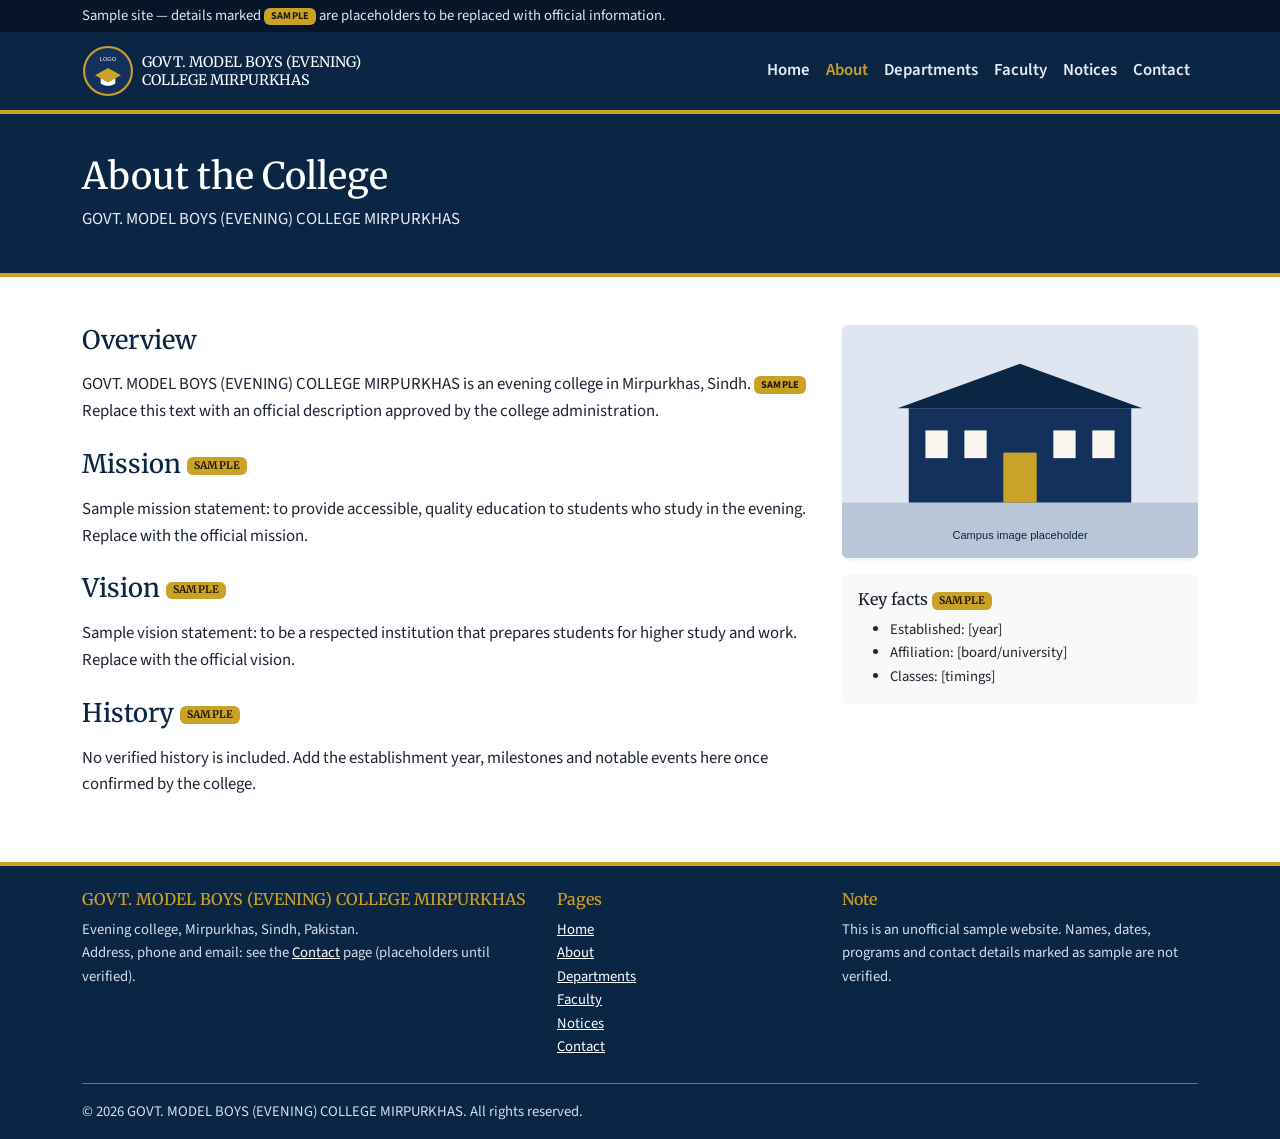
==== about.html @ d90c575e "Add files via upload" ====
<!DOCTYPE html>
<html lang="en"><head><meta charset="utf-8"><meta name="viewport" content="width=device-width, initial-scale=1">
<title>About the College | GOVT. MODEL BOYS (EVENING) COLLEGE MIRPURKHAS</title>
<meta name="description" content="About Govt. Model Boys (Evening) College Mirpurkhas: overview, mission, vision and history (placeholders).">
<meta property="og:title" content="About the College | GOVT. MODEL BOYS (EVENING) COLLEGE MIRPURKHAS"><meta property="og:description" content="About Govt. Model Boys (Evening) College Mirpurkhas: overview, mission, vision and history (placeholders)."><meta property="og:type" content="website">
<link href="https://cdn.jsdelivr.net/npm/bootstrap@5.3.3/dist/css/bootstrap.min.css" rel="stylesheet">
<link href="https://cdn.jsdelivr.net/npm/bootstrap-icons@1.11.3/font/bootstrap-icons.min.css" rel="stylesheet">
<link href="https://fonts.googleapis.com/css2?family=Merriweather:wght@700&family=Source+Sans+3:wght@400;600&display=swap" rel="stylesheet">
<link href="css/style.css" rel="stylesheet">
</head><body>
<a class="skip-link" href="#main">Skip to main content</a>
<div class="topbar py-1"><div class="container small">Sample site &mdash; details marked <span class="badge badge-sample">SAMPLE</span> are placeholders to be replaced with official information.</div></div>
<nav class="navbar navbar-expand-lg site-nav" aria-label="Main navigation"><div class="container">
<a class="navbar-brand d-flex align-items-center gap-2" href="index.html"><img src="img/logo-placeholder.svg" alt="College logo placeholder" width="52" height="52"><span class="brand-name">GOVT. MODEL BOYS (EVENING) COLLEGE MIRPURKHAS</span></a>
<button class="navbar-toggler" type="button" data-bs-toggle="collapse" data-bs-target="#menu" aria-controls="menu" aria-expanded="false" aria-label="Toggle navigation"><span class="navbar-toggler-icon"></span></button>
<div class="collapse navbar-collapse" id="menu"><ul class="navbar-nav ms-auto"><li class="nav-item"><a class="nav-link" href="index.html">Home</a></li><li class="nav-item"><a class="nav-link active" href="about.html" aria-current="page">About</a></li><li class="nav-item"><a class="nav-link" href="departments.html">Departments</a></li><li class="nav-item"><a class="nav-link" href="faculty.html">Faculty</a></li><li class="nav-item"><a class="nav-link" href="notices.html">Notices</a></li><li class="nav-item"><a class="nav-link" href="contact.html">Contact</a></li></ul></div></div></nav>
<main id="main">
<section class="page-hero"><div class="container"><h1>About the College</h1><p class="mb-0">GOVT. MODEL BOYS (EVENING) COLLEGE MIRPURKHAS</p></div></section>
<section class="section"><div class="container"><div class="row g-4"><div class="col-lg-8">
<h2>Overview</h2><p>GOVT. MODEL BOYS (EVENING) COLLEGE MIRPURKHAS is an evening college in Mirpurkhas, Sindh. <span class="badge badge-sample">SAMPLE</span> Replace this text with an official description approved by the college administration.</p>
<h2 class="mt-4">Mission <span class="badge badge-sample">SAMPLE</span></h2><p>Sample mission statement: to provide accessible, quality education to students who study in the evening. Replace with the official mission.</p>
<h2 class="mt-4">Vision <span class="badge badge-sample">SAMPLE</span></h2><p>Sample vision statement: to be a respected institution that prepares students for higher study and work. Replace with the official vision.</p>
<h2 class="mt-4">History <span class="badge badge-sample">SAMPLE</span></h2><p>No verified history is included. Add the establishment year, milestones and notable events here once confirmed by the college.</p></div>
<div class="col-lg-4"><img class="img-fluid rounded shadow-sm mb-3" src="img/campus-placeholder.svg" alt="Campus placeholder" width="640" height="420"><div class="card border-0 bg-light"><div class="card-body"><h3 class="h6">Key facts <span class="badge badge-sample">SAMPLE</span></h3><ul class="small mb-0"><li>Established: [year]</li><li>Affiliation: [board/university]</li><li>Classes: [timings]</li></ul></div></div></div></div></div></section>
</main>
<footer class="site-footer"><div class="container"><div class="row g-4 py-4">
<div class="col-md-5"><h2 class="h6 text-gold">GOVT. MODEL BOYS (EVENING) COLLEGE MIRPURKHAS</h2><p class="small mb-0">Evening college, Mirpurkhas, Sindh, Pakistan.<br>Address, phone and email: see the <a href="contact.html">Contact</a> page (placeholders until verified).</p></div>
<div class="col-6 col-md-3"><h2 class="h6 text-gold">Pages</h2><ul class="list-unstyled small mb-0"><li><a href="index.html">Home</a></li><li><a href="about.html">About</a></li><li><a href="departments.html">Departments</a></li><li><a href="faculty.html">Faculty</a></li><li><a href="notices.html">Notices</a></li><li><a href="contact.html">Contact</a></li></ul></div>
<div class="col-6 col-md-4"><h2 class="h6 text-gold">Note</h2><p class="small mb-0">This is an unofficial sample website. Names, dates, programs and contact details marked as sample are not verified.</p></div></div>
<div class="border-top border-secondary py-3 small">&copy; <span id="year">2026</span> GOVT. MODEL BOYS (EVENING) COLLEGE MIRPURKHAS. All rights reserved.</div></div></footer>
<script src="https://cdn.jsdelivr.net/npm/bootstrap@5.3.3/dist/js/bootstrap.bundle.min.js"></script>
<script src="js/script.js"></script>
</body></html>
---- css/style.css ----
/* Shared styles. Edit the colour variables below to re-theme the site. */
:root{--navy:#0b2545;--navy2:#13315c;--gold:#c9a227;--goldd:#8a6d0b;--ivory:#f7f5ee;--ink:#1d2433}
body{font-family:"Source Sans 3",system-ui,sans-serif;color:var(--ink);font-size:1.05rem;line-height:1.6}
h1,h2,h3,.brand-name{font-family:Merriweather,Georgia,serif;color:var(--navy)}
h2{font-size:1.6rem;margin-bottom:1rem}
a{color:var(--navy2)}
.skip-link{position:absolute;left:-999px;background:var(--gold);color:#000;padding:.5rem 1rem;z-index:2000}.skip-link:focus{left:0}
:focus-visible{outline:3px solid var(--gold);outline-offset:2px}
.topbar{background:#061528;color:#dfe6f1}
.badge-sample{background:var(--gold);color:#241c00;font-size:.65rem;vertical-align:middle;letter-spacing:.03em}
.site-nav{background:var(--navy);border-bottom:4px solid var(--gold)}
.brand-name{color:#fff;font-size:.9rem;line-height:1.25;max-width:280px;white-space:normal}
.site-nav .nav-link{color:#e6ecf5;font-weight:600;padding:.6rem .9rem}
.site-nav .nav-link:hover,.site-nav .nav-link.active{color:var(--gold)}
.site-nav .navbar-toggler{border-color:rgba(255,255,255,.5);background:#fff}
.hero{background:linear-gradient(135deg,var(--navy),var(--navy2));color:#fff;padding:4rem 0}
.hero h1{color:#fff;font-size:clamp(1.7rem,4vw,2.7rem);line-height:1.25}
.hero-kicker{color:var(--gold);font-weight:600}
.page-hero{background:var(--navy);color:#e6ecf5;padding:2.5rem 0;border-bottom:4px solid var(--gold)}
.page-hero h1{color:#fff;font-size:clamp(1.6rem,3.5vw,2.3rem)}
.btn-gold{background:var(--gold);color:#1a1400;font-weight:600;border:0}.btn-gold:hover{background:#dcb43a;color:#1a1400}
.btn-navy{background:var(--navy);color:#fff}.btn-navy:hover{background:var(--navy2);color:#fff}
.section{padding:3rem 0}.section.alt{background:var(--ivory)}
.feature{border:0;border-top:4px solid var(--gold);box-shadow:0 1px 6px rgba(0,0,0,.08)}
.feature i{font-size:2rem;color:var(--goldd)}
.text-gold{color:var(--gold)}.text-gold-d{color:var(--goldd)}
.notice-card{border-left:5px solid var(--gold)}
.notice-meta{font-size:.85rem;color:#5a6477}
.map-box{background:var(--ivory);border:2px dashed #b9b39d;border-radius:.5rem;min-height:200px;display:flex;flex-direction:column;align-items:center;justify-content:center;text-align:center;padding:1rem;font-size:.95rem}
.map-box i{font-size:2.5rem;color:var(--navy)}
.contact-list li{display:flex;gap:.75rem;margin-bottom:.75rem}.contact-list i{color:var(--goldd)}
.site-footer{background:var(--navy);color:#d5deec;border-top:4px solid var(--gold)}
.site-footer a{color:#fff}
@media (prefers-reduced-motion:reduce){*{scroll-behavior:auto!important;transition:none!important}}
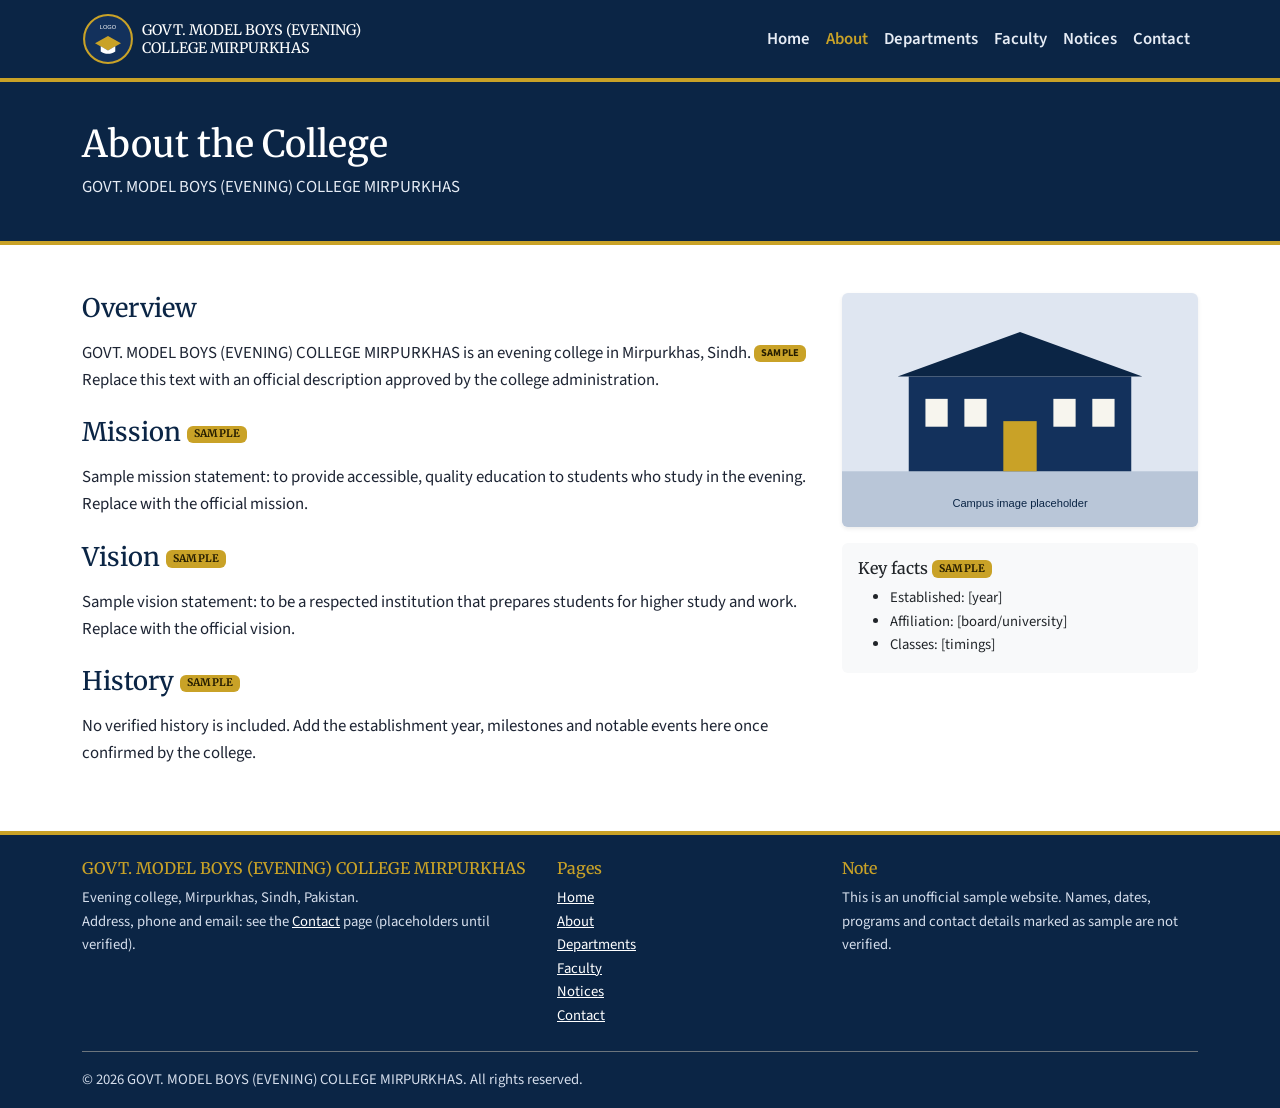
==== commit 35646fb8: "about.html" ====
--- a/about.html
+++ b/about.html
@@ -9,7 +9,6 @@
 <link href="css/style.css" rel="stylesheet">
 </head><body>
 <a class="skip-link" href="#main">Skip to main content</a>
-<div class="topbar py-1"><div class="container small">Sample site &mdash; details marked <span class="badge badge-sample">SAMPLE</span> are placeholders to be replaced with official information.</div></div>
 <nav class="navbar navbar-expand-lg site-nav" aria-label="Main navigation"><div class="container">
 <a class="navbar-brand d-flex align-items-center gap-2" href="index.html"><img src="img/logo-placeholder.svg" alt="College logo placeholder" width="52" height="52"><span class="brand-name">GOVT. MODEL BOYS (EVENING) COLLEGE MIRPURKHAS</span></a>
 <button class="navbar-toggler" type="button" data-bs-toggle="collapse" data-bs-target="#menu" aria-controls="menu" aria-expanded="false" aria-label="Toggle navigation"><span class="navbar-toggler-icon"></span></button>
@@ -30,4 +29,4 @@
 <div class="border-top border-secondary py-3 small">&copy; <span id="year">2026</span> GOVT. MODEL BOYS (EVENING) COLLEGE MIRPURKHAS. All rights reserved.</div></div></footer>
 <script src="https://cdn.jsdelivr.net/npm/bootstrap@5.3.3/dist/js/bootstrap.bundle.min.js"></script>
 <script src="js/script.js"></script>
-</body></html>+</body></html>
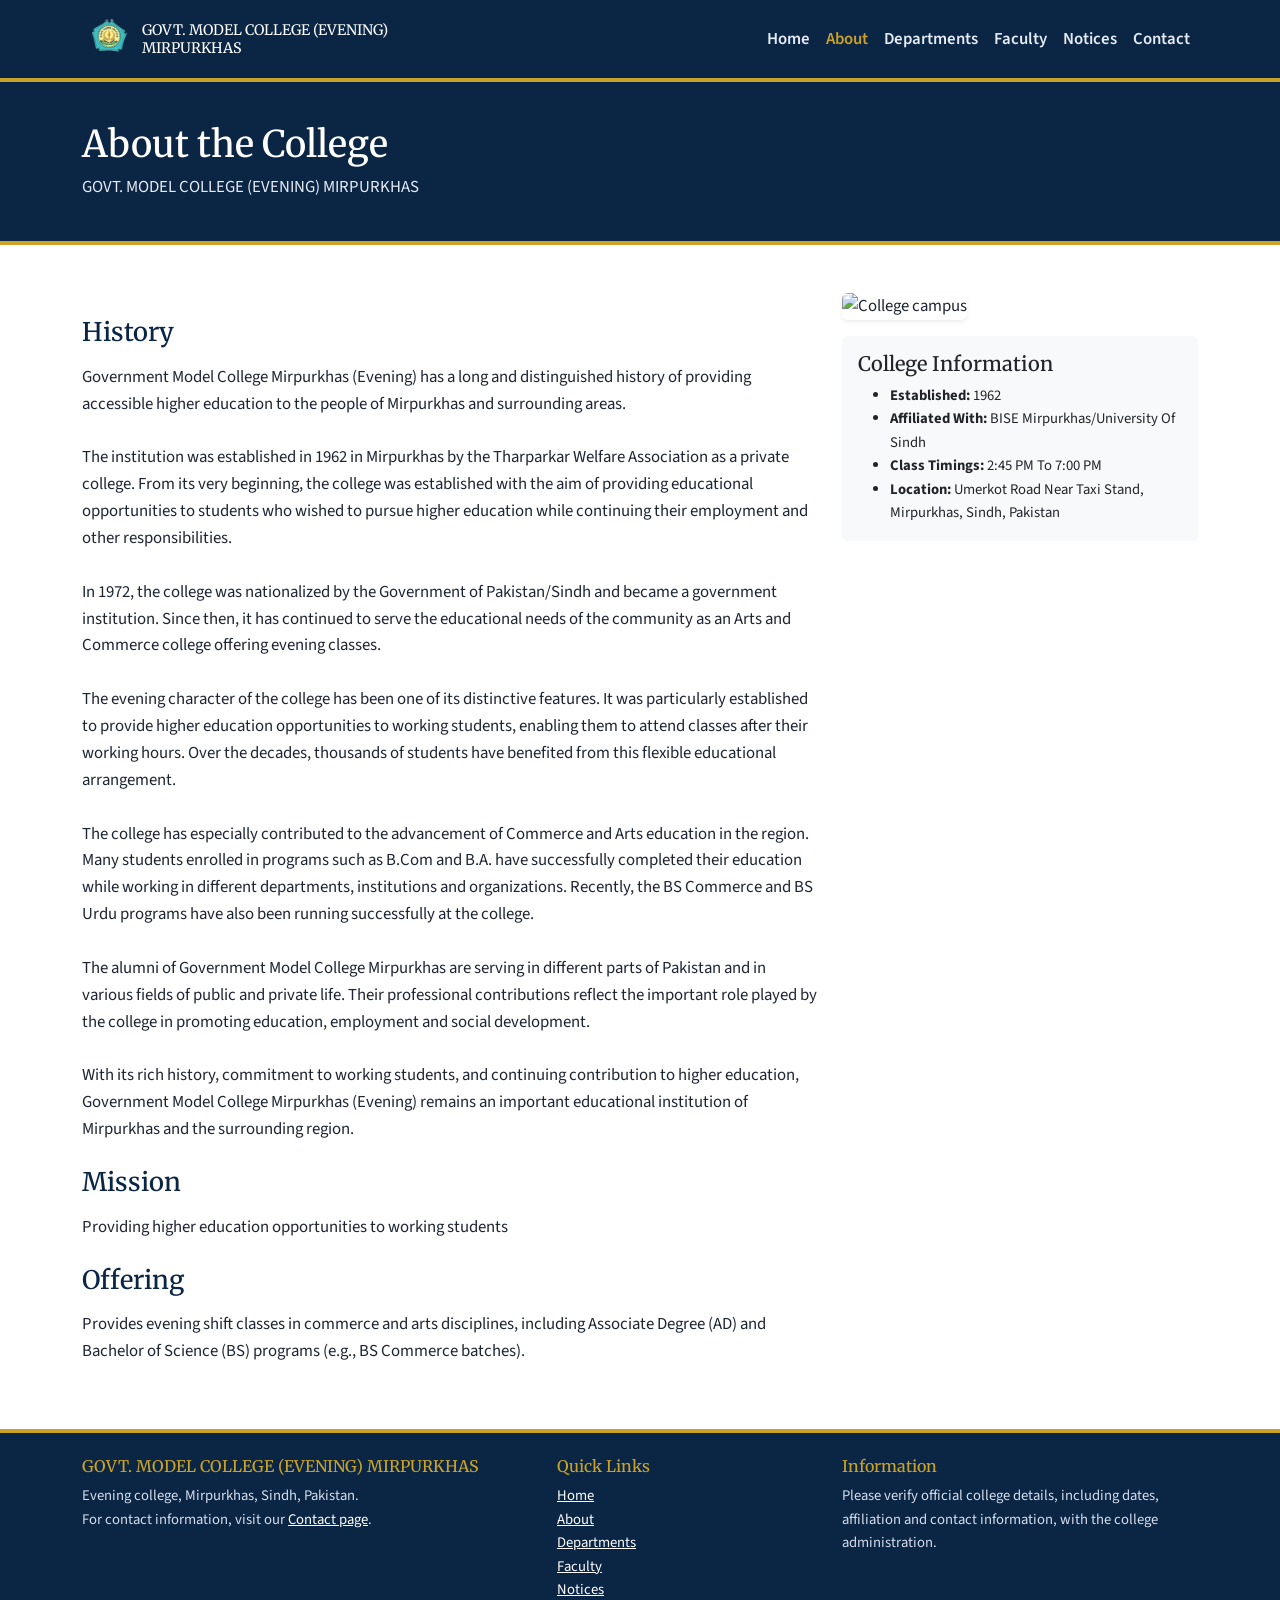
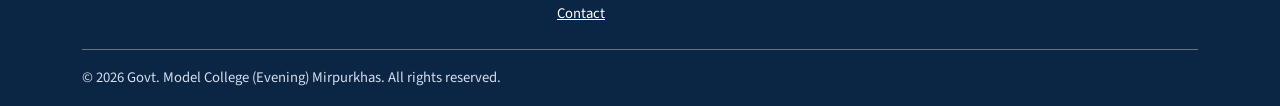
==== commit 9b5d5b41: "Add files via upload" ====
--- a/about.html
+++ b/about.html
@@ -1,32 +1,293 @@
+
 <!DOCTYPE html>
-<html lang="en"><head><meta charset="utf-8"><meta name="viewport" content="width=device-width, initial-scale=1">
-<title>About the College | GOVT. MODEL BOYS (EVENING) COLLEGE MIRPURKHAS</title>
-<meta name="description" content="About Govt. Model Boys (Evening) College Mirpurkhas: overview, mission, vision and history (placeholders).">
-<meta property="og:title" content="About the College | GOVT. MODEL BOYS (EVENING) COLLEGE MIRPURKHAS"><meta property="og:description" content="About Govt. Model Boys (Evening) College Mirpurkhas: overview, mission, vision and history (placeholders)."><meta property="og:type" content="website">
-<link href="https://cdn.jsdelivr.net/npm/bootstrap@5.3.3/dist/css/bootstrap.min.css" rel="stylesheet">
-<link href="https://cdn.jsdelivr.net/npm/bootstrap-icons@1.11.3/font/bootstrap-icons.min.css" rel="stylesheet">
-<link href="https://fonts.googleapis.com/css2?family=Merriweather:wght@700&family=Source+Sans+3:wght@400;600&display=swap" rel="stylesheet">
-<link href="css/style.css" rel="stylesheet">
-</head><body>
-<a class="skip-link" href="#main">Skip to main content</a>
-<nav class="navbar navbar-expand-lg site-nav" aria-label="Main navigation"><div class="container">
-<a class="navbar-brand d-flex align-items-center gap-2" href="index.html"><img src="img/logo-placeholder.svg" alt="College logo placeholder" width="52" height="52"><span class="brand-name">GOVT. MODEL BOYS (EVENING) COLLEGE MIRPURKHAS</span></a>
-<button class="navbar-toggler" type="button" data-bs-toggle="collapse" data-bs-target="#menu" aria-controls="menu" aria-expanded="false" aria-label="Toggle navigation"><span class="navbar-toggler-icon"></span></button>
-<div class="collapse navbar-collapse" id="menu"><ul class="navbar-nav ms-auto"><li class="nav-item"><a class="nav-link" href="index.html">Home</a></li><li class="nav-item"><a class="nav-link active" href="about.html" aria-current="page">About</a></li><li class="nav-item"><a class="nav-link" href="departments.html">Departments</a></li><li class="nav-item"><a class="nav-link" href="faculty.html">Faculty</a></li><li class="nav-item"><a class="nav-link" href="notices.html">Notices</a></li><li class="nav-item"><a class="nav-link" href="contact.html">Contact</a></li></ul></div></div></nav>
-<main id="main">
-<section class="page-hero"><div class="container"><h1>About the College</h1><p class="mb-0">GOVT. MODEL BOYS (EVENING) COLLEGE MIRPURKHAS</p></div></section>
-<section class="section"><div class="container"><div class="row g-4"><div class="col-lg-8">
-<h2>Overview</h2><p>GOVT. MODEL BOYS (EVENING) COLLEGE MIRPURKHAS is an evening college in Mirpurkhas, Sindh. <span class="badge badge-sample">SAMPLE</span> Replace this text with an official description approved by the college administration.</p>
-<h2 class="mt-4">Mission <span class="badge badge-sample">SAMPLE</span></h2><p>Sample mission statement: to provide accessible, quality education to students who study in the evening. Replace with the official mission.</p>
-<h2 class="mt-4">Vision <span class="badge badge-sample">SAMPLE</span></h2><p>Sample vision statement: to be a respected institution that prepares students for higher study and work. Replace with the official vision.</p>
-<h2 class="mt-4">History <span class="badge badge-sample">SAMPLE</span></h2><p>No verified history is included. Add the establishment year, milestones and notable events here once confirmed by the college.</p></div>
-<div class="col-lg-4"><img class="img-fluid rounded shadow-sm mb-3" src="img/campus-placeholder.svg" alt="Campus placeholder" width="640" height="420"><div class="card border-0 bg-light"><div class="card-body"><h3 class="h6">Key facts <span class="badge badge-sample">SAMPLE</span></h3><ul class="small mb-0"><li>Established: [year]</li><li>Affiliation: [board/university]</li><li>Classes: [timings]</li></ul></div></div></div></div></div></section>
-</main>
-<footer class="site-footer"><div class="container"><div class="row g-4 py-4">
-<div class="col-md-5"><h2 class="h6 text-gold">GOVT. MODEL BOYS (EVENING) COLLEGE MIRPURKHAS</h2><p class="small mb-0">Evening college, Mirpurkhas, Sindh, Pakistan.<br>Address, phone and email: see the <a href="contact.html">Contact</a> page (placeholders until verified).</p></div>
-<div class="col-6 col-md-3"><h2 class="h6 text-gold">Pages</h2><ul class="list-unstyled small mb-0"><li><a href="index.html">Home</a></li><li><a href="about.html">About</a></li><li><a href="departments.html">Departments</a></li><li><a href="faculty.html">Faculty</a></li><li><a href="notices.html">Notices</a></li><li><a href="contact.html">Contact</a></li></ul></div>
-<div class="col-6 col-md-4"><h2 class="h6 text-gold">Note</h2><p class="small mb-0">This is an unofficial sample website. Names, dates, programs and contact details marked as sample are not verified.</p></div></div>
-<div class="border-top border-secondary py-3 small">&copy; <span id="year">2026</span> GOVT. MODEL BOYS (EVENING) COLLEGE MIRPURKHAS. All rights reserved.</div></div></footer>
-<script src="https://cdn.jsdelivr.net/npm/bootstrap@5.3.3/dist/js/bootstrap.bundle.min.js"></script>
-<script src="js/script.js"></script>
-</body></html>
+<html lang="en">
+<head>
+    <meta charset="utf-8">
+    <meta name="viewport" content="width=device-width, initial-scale=1">
+
+    <title>About the College | Govt. Model College (Evening) Mirpurkhas</title>
+
+    <meta name="description" content="Learn about Govt. Model Boys (Evening) College Mirpurkhas, including its overview, mission, vision, history, affiliation and class timings.">
+
+    <meta property="og:title" content="About the College | Govt. Model Boys (Evening) College Mirpurkhas">
+    <meta property="og:description" content="Discover the college overview, mission, vision and history.">
+    <meta property="og:type" content="website">
+
+    <!-- Bootstrap CSS -->
+    <link href="https://cdn.jsdelivr.net/npm/bootstrap@5.3.3/dist/css/bootstrap.min.css" rel="stylesheet">
+
+    <!-- Bootstrap Icons -->
+    <link href="https://cdn.jsdelivr.net/npm/bootstrap-icons@1.11.3/font/bootstrap-icons.min.css" rel="stylesheet">
+
+    <!-- Google Fonts -->
+    <link href="https://fonts.googleapis.com/css2?family=Merriweather:wght@700&family=Source+Sans+3:wght@400;600&display=swap" rel="stylesheet">
+
+    <!-- Custom CSS -->
+    <link href="css/style.css" rel="stylesheet">
+</head>
+
+<body>
+
+    <!-- Skip Link -->
+    <a class="skip-link" href="#main">Skip to main content</a>
+
+    <!-- Top Information Bar -->
+    <!-- <div class="topbar py-1">
+        <div class="container small">
+            Official college information should be verified before publication.
+        </div>
+    </div> -->
+
+    <!-- Navigation Bar -->
+    <nav class="navbar navbar-expand-lg site-nav" aria-label="Main navigation">
+        <div class="container">
+
+            <!-- College Logo and Name -->
+            <a class="navbar-brand d-flex align-items-center gap-2" href="index.html">
+                <img
+                    src="img/logo.png"
+                    alt="College logo"
+                    width="52"
+                    height="52"
+                >
+                <span class="brand-name">
+                    GOVT. MODEL COLLEGE (EVENING) MIRPURKHAS
+                </span>
+            </a>
+
+            <!-- Mobile Menu Button -->
+            <button
+                class="navbar-toggler"
+                type="button"
+                data-bs-toggle="collapse"
+                data-bs-target="#menu"
+                aria-controls="menu"
+                aria-expanded="false"
+                aria-label="Toggle navigation"
+            >
+                <span class="navbar-toggler-icon"></span>
+            </button>
+
+            <!-- Navigation Links -->
+            <div class="collapse navbar-collapse" id="menu">
+                <ul class="navbar-nav ms-auto">
+
+                    <li class="nav-item">
+                        <a class="nav-link" href="index.html">Home</a>
+                    </li>
+
+                    <li class="nav-item">
+                        <a class="nav-link active" href="about.html" aria-current="page">
+                            About
+                        </a>
+                    </li>
+
+                    <li class="nav-item">
+                        <a class="nav-link" href="departments.html">Departments</a>
+                    </li>
+
+                    <li class="nav-item">
+                        <a class="nav-link" href="faculty.html">Faculty</a>
+                    </li>
+
+                    <li class="nav-item">
+                        <a class="nav-link" href="notices.html">Notices</a>
+                    </li>
+
+                    <li class="nav-item">
+                        <a class="nav-link" href="contact.html">Contact</a>
+                    </li>
+
+                </ul>
+            </div>
+        </div>
+    </nav>
+
+    <!-- Main Content -->
+    <main id="main">
+
+        <!-- Page Hero Section -->
+        <section class="page-hero">
+            <div class="container">
+                <h1>About the College</h1>
+                <p class="mb-0">
+                    GOVT. MODEL COLLEGE (EVENING) MIRPURKHAS
+                </p>
+            </div>
+        </section>
+
+        <!-- About Section -->
+        <section class="section">
+            <div class="container">
+                <div class="row g-4">
+
+                    <!-- College Information -->
+                    <div class="col-lg-8">
+
+                        <!-- Overview -->
+                        <!-- <section>
+                            <h2>Overview</h2>
+                            <p>
+                                Govt. Model Boys (Evening) College Mirpurkhas
+                                is an educational institution located in
+                                Mirpurkhas, Sindh, Pakistan. The college aims
+                                to provide students with an environment that
+                                supports learning, academic development and
+                                personal growth.
+                            </p>
+                        </section>
+ -->
+                        <!-- Mission -->
+                        <section class="mt-4">
+                            <h2>History</h2>
+                            <p>
+                                Government Model College Mirpurkhas (Evening) has a long and distinguished history of providing accessible higher education to the people of Mirpurkhas and surrounding areas.
+<br><br>
+The institution was established in 1962 in Mirpurkhas by the Tharparkar Welfare Association as a private college. From its very beginning, the college was established with the aim of providing educational opportunities to students who wished to pursue higher education while continuing their employment and other responsibilities.
+<br><br>
+In 1972, the college was nationalized by the Government of Pakistan/Sindh and became a government institution. Since then, it has continued to serve the educational needs of the community as an Arts and Commerce college offering evening classes.
+<br><br>
+The evening character of the college has been one of its distinctive features. It was particularly established to provide higher education opportunities to working students, enabling them to attend classes after their working hours. Over the decades, thousands of students have benefited from this flexible educational arrangement.
+<br><br>
+The college has especially contributed to the advancement of Commerce and Arts education in the region. Many students enrolled in programs such as B.Com and B.A. have successfully completed their education while working in different departments, institutions and organizations. Recently, the BS Commerce and BS Urdu programs have also been running successfully at the college.
+<br><br>
+The alumni of Government Model College Mirpurkhas are serving in different parts of Pakistan and in various fields of public and private life. Their professional contributions reflect the important role played by the college in promoting education, employment and social development.
+<br><br>
+With its rich history, commitment to working students, and continuing contribution to higher education, Government Model College Mirpurkhas (Evening) remains an important educational institution of Mirpurkhas and the surrounding region.
+
+                            </p>
+                        </section>
+
+                        <!-- Mission -->
+                         <section class="mt-4">
+                            <h2>Mission</h2>
+                            <p>
+                            Providing higher education opportunities to working students
+                            </p>
+                        </section>
+
+                        <!-- Offering -->
+                        <section class="mt-4">
+                            <h2>Offering</h2>
+                            <p>
+                                Provides evening shift classes in commerce and arts disciplines, including Associate Degree (AD) and Bachelor of Science (BS) programs (e.g., BS Commerce batches).
+                            </p>
+                        </section>
+
+                    </div>
+
+                    <!-- Sidebar -->
+                    <div class="col-lg-4">
+
+                        <!-- Campus Image -->
+                        <img
+                            class="img-fluid rounded shadow-sm mb-3"
+                            src="img/Home.jpg"
+                            alt="College campus"
+                            width="640"
+                            height="420"
+                        >
+
+                        <!-- College Key Facts -->
+                        <div class="card border-0 bg-light">
+                            <div class="card-body">
+
+                                <h3 class="h5">College Information</h3>
+
+                                <ul class="small mb-0">
+                                    <li>
+                                        <strong>Established:</strong>
+                                        1962
+                                    </li>
+
+                                    <li>
+                                        <strong>Affiliated With:</strong>
+                                        BISE Mirpurkhas/University Of Sindh
+                                    </li>
+
+                                    <li>
+                                        <strong>Class Timings:</strong>
+                                        2:45 PM To 7:00 PM
+                                    </li>
+
+                                    <li>
+                                        <strong>Location:</strong>
+                                        Umerkot Road Near Taxi Stand, Mirpurkhas, Sindh, Pakistan
+                                    </li>
+                                </ul>
+
+                            </div>
+                        </div>
+
+                    </div>
+                </div>
+            </div>
+        </section>
+
+    </main>
+
+    <!-- Footer -->
+    <footer class="site-footer">
+        <div class="container">
+
+            <div class="row g-4 py-4">
+
+                <!-- College Details -->
+                <div class="col-md-5">
+                    <h2 class="h6 text-gold">
+                        GOVT. MODEL COLLEGE (EVENING) MIRPURKHAS
+                    </h2>
+
+                    <p class="small mb-0">
+                        Evening college, Mirpurkhas, Sindh, Pakistan.
+                        <br>
+                        For contact information, visit our
+                        <a href="contact.html">Contact page</a>.
+                    </p>
+                </div>
+
+                <!-- Quick Links -->
+                <div class="col-6 col-md-3">
+                    <h2 class="h6 text-gold">Quick Links</h2>
+
+                    <ul class="list-unstyled small mb-0">
+                        <li><a href="index.html">Home</a></li>
+                        <li><a href="about.html">About</a></li>
+                        <li><a href="departments.html">Departments</a></li>
+                        <li><a href="faculty.html">Faculty</a></li>
+                        <li><a href="notices.html">Notices</a></li>
+                        <li><a href="contact.html">Contact</a></li>
+                    </ul>
+                </div>
+
+                <!-- Disclaimer -->
+                <div class="col-6 col-md-4">
+                    <h2 class="h6 text-gold">Information</h2>
+
+                    <p class="small mb-0">
+                        Please verify official college details,
+                        including dates, affiliation and contact
+                        information, with the college administration.
+                    </p>
+                </div>
+
+            </div>
+
+            <!-- Copyright -->
+            <div class="border-top border-secondary py-3 small">
+                &copy; <span id="year">2026</span>
+                Govt. Model College (Evening) Mirpurkhas.
+                All rights reserved.
+            </div>
+
+        </div>
+    </footer>
+
+    <!-- Bootstrap JavaScript -->
+    <script src="https://cdn.jsdelivr.net/npm/bootstrap@5.3.3/dist/js/bootstrap.bundle.min.js"></script>
+
+    <!-- Custom JavaScript -->
+    <script src="js/script.js"></script>
+
+</body>
+</html>
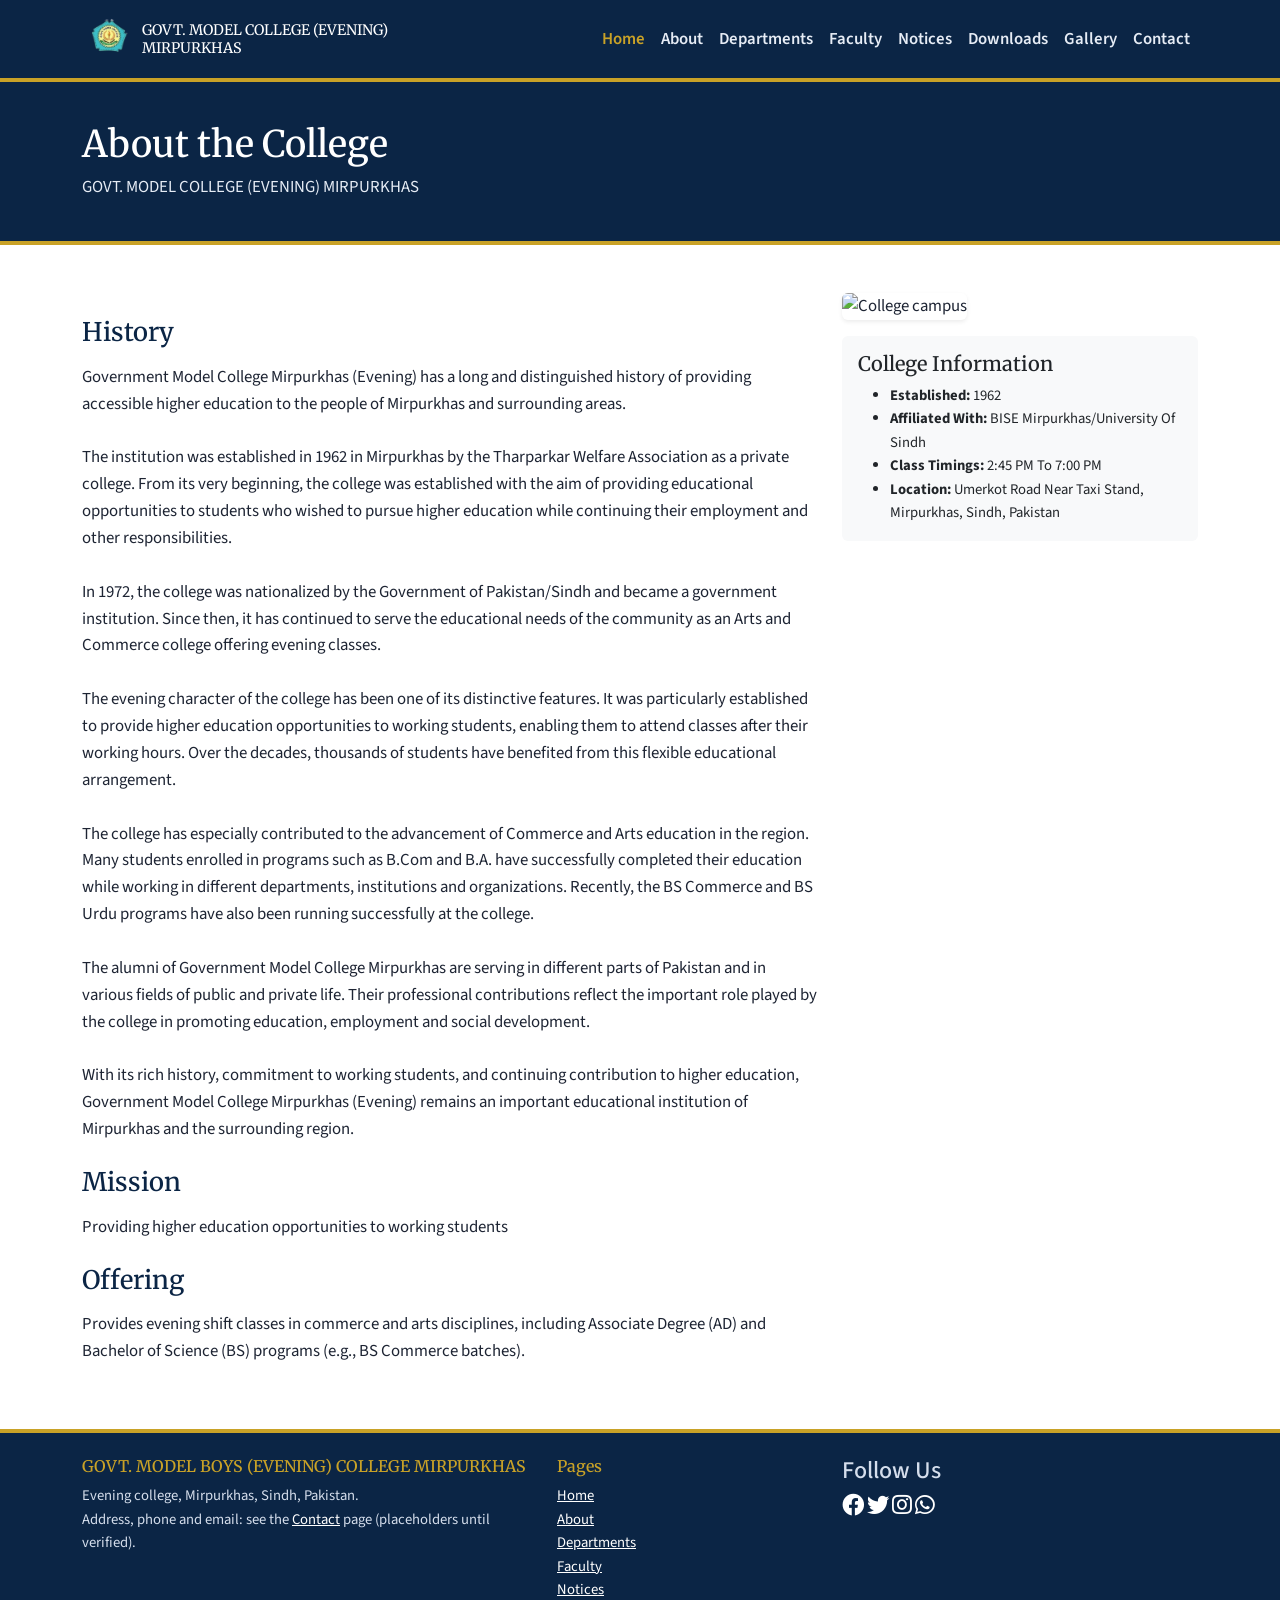
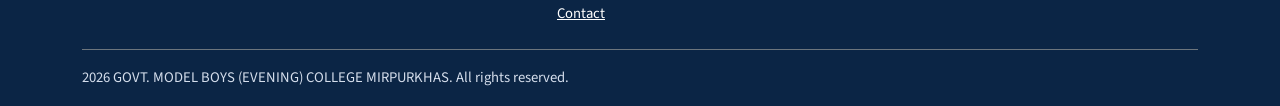
==== commit d58d0055: "Add files via upload" ====
--- a/about.html
+++ b/about.html
@@ -2,107 +2,46 @@
 <!DOCTYPE html>
 <html lang="en">
 <head>
-    <meta charset="utf-8">
-    <meta name="viewport" content="width=device-width, initial-scale=1">
-
-    <title>About the College | Govt. Model College (Evening) Mirpurkhas</title>
-
-    <meta name="description" content="Learn about Govt. Model Boys (Evening) College Mirpurkhas, including its overview, mission, vision, history, affiliation and class timings.">
-
-    <meta property="og:title" content="About the College | Govt. Model Boys (Evening) College Mirpurkhas">
-    <meta property="og:description" content="Discover the college overview, mission, vision and history.">
-    <meta property="og:type" content="website">
-
-    <!-- Bootstrap CSS -->
-    <link href="https://cdn.jsdelivr.net/npm/bootstrap@5.3.3/dist/css/bootstrap.min.css" rel="stylesheet">
-
-    <!-- Bootstrap Icons -->
-    <link href="https://cdn.jsdelivr.net/npm/bootstrap-icons@1.11.3/font/bootstrap-icons.min.css" rel="stylesheet">
-
-    <!-- Google Fonts -->
-    <link href="https://fonts.googleapis.com/css2?family=Merriweather:wght@700&family=Source+Sans+3:wght@400;600&display=swap" rel="stylesheet">
-
-    <!-- Custom CSS -->
-    <link href="css/style.css" rel="stylesheet">
+<meta charset="utf-8">
+<meta name="viewport" content="width=device-width, initial-scale=1">
+<title>Home | GOVT. MODEL COLLEGE (EVENING) MIRPURKHAS</title>
+<meta name="description" content="Official-style website of Govt. Model Boys (Evening) College Mirpurkhas: about, departments, faculty, notices and contact.">
+<meta property="og:title" content="Home | GOVT. MODEL BOYS (EVENING) COLLEGE MIRPURKHAS"><meta property="og:description" content="Official-style website of Govt. Model Boys (Evening) College Mirpurkhas: about, departments, faculty, notices and contact."><meta property="og:type" content="website">
+<link rel="icon" type="image/x-icon" href="img/logo.png">
+<link rel="stylesheet" href="https://cdnjs.cloudflare.com/ajax/libs/font-awesome/5.15.1/css/all.min.css">
+<link href="https://cdn.jsdelivr.net/npm/bootstrap@5.3.3/dist/css/bootstrap.min.css" rel="stylesheet">
+<link href="https://cdn.jsdelivr.net/npm/bootstrap-icons@1.11.3/font/bootstrap-icons.min.css" rel="stylesheet">
+<link href="https://fonts.googleapis.com/css2?family=Merriweather:wght@700&family=Source+Sans+3:wght@400;600&display=swap" rel="stylesheet">
+<link href="css/style.css" rel="stylesheet">
 </head>
 
 <body>
-
-    <!-- Skip Link -->
     <a class="skip-link" href="#main">Skip to main content</a>
 
-    <!-- Top Information Bar -->
-    <!-- <div class="topbar py-1">
-        <div class="container small">
-            Official college information should be verified before publication.
-        </div>
-    </div> -->
-
-    <!-- Navigation Bar -->
+    
     <nav class="navbar navbar-expand-lg site-nav" aria-label="Main navigation">
         <div class="container">
-
-            <!-- College Logo and Name -->
-            <a class="navbar-brand d-flex align-items-center gap-2" href="index.html">
-                <img
-                    src="img/logo.png"
-                    alt="College logo"
-                    width="52"
-                    height="52"
-                >
-                <span class="brand-name">
-                    GOVT. MODEL COLLEGE (EVENING) MIRPURKHAS
-                </span>
+            <a class="navbar-brand d-flex align-items-center gap-2" href="index.html"><img src="img/logo.png" alt="College logo placeholder" width="52" height="52">
+                <span class="brand-name">GOVT. MODEL COLLEGE (EVENING) MIRPURKHAS</span>
             </a>
-
-            <!-- Mobile Menu Button -->
-            <button
-                class="navbar-toggler"
-                type="button"
-                data-bs-toggle="collapse"
-                data-bs-target="#menu"
-                aria-controls="menu"
-                aria-expanded="false"
-                aria-label="Toggle navigation"
-            >
+            <button class="navbar-toggler" type="button" data-bs-toggle="collapse" data-bs-target="#menu" aria-controls="menu" aria-expanded="false" aria-label="Toggle navigation">
                 <span class="navbar-toggler-icon"></span>
             </button>
-
-            <!-- Navigation Links -->
             <div class="collapse navbar-collapse" id="menu">
                 <ul class="navbar-nav ms-auto">
-
-                    <li class="nav-item">
-                        <a class="nav-link" href="index.html">Home</a>
-                    </li>
-
-                    <li class="nav-item">
-                        <a class="nav-link active" href="about.html" aria-current="page">
-                            About
-                        </a>
-                    </li>
-
-                    <li class="nav-item">
-                        <a class="nav-link" href="departments.html">Departments</a>
-                    </li>
-
-                    <li class="nav-item">
-                        <a class="nav-link" href="faculty.html">Faculty</a>
-                    </li>
-
-                    <li class="nav-item">
-                        <a class="nav-link" href="notices.html">Notices</a>
-                    </li>
-
-                    <li class="nav-item">
-                        <a class="nav-link" href="contact.html">Contact</a>
-                    </li>
-
-                </ul>
+                    <li class="nav-item"><a class="nav-link active" href="index.html" aria-current="page">Home</a></li>
+                    <li class="nav-item"><a class="nav-link" href="about.html">About</a></li>
+                    <li class="nav-item"><a class="nav-link" href="departments.html">Departments</a></li>
+                    <li class="nav-item"><a class="nav-link" href="faculty.html">Faculty</a></li>
+                    <li class="nav-item"><a class="nav-link" href="notices.html">Notices</a></li>
+                    <li class="nav-item"><a class="nav-link" href="Downloads.html">Downloads</a></li>
+                    <li class="nav-item"><a class="nav-link" href="Gallery.html">Gallery</a></li>
+                    <li class="nav-item"><a class="nav-link" href="contact.html">Contact</a></li></ul>
             </div>
         </div>
     </nav>
-
+<section>
+    
     <!-- Main Content -->
     <main id="main">
 
@@ -226,62 +165,43 @@
 
     </main>
 
-    <!-- Footer -->
-    <footer class="site-footer">
-        <div class="container">
-
-            <div class="row g-4 py-4">
-
-                <!-- College Details -->
-                <div class="col-md-5">
-                    <h2 class="h6 text-gold">
-                        GOVT. MODEL COLLEGE (EVENING) MIRPURKHAS
-                    </h2>
-
-                    <p class="small mb-0">
-                        Evening college, Mirpurkhas, Sindh, Pakistan.
-                        <br>
-                        For contact information, visit our
-                        <a href="contact.html">Contact page</a>.
-                    </p>
-                </div>
-
-                <!-- Quick Links -->
-                <div class="col-6 col-md-3">
-                    <h2 class="h6 text-gold">Quick Links</h2>
-
-                    <ul class="list-unstyled small mb-0">
-                        <li><a href="index.html">Home</a></li>
-                        <li><a href="about.html">About</a></li>
-                        <li><a href="departments.html">Departments</a></li>
-                        <li><a href="faculty.html">Faculty</a></li>
-                        <li><a href="notices.html">Notices</a></li>
-                        <li><a href="contact.html">Contact</a></li>
-                    </ul>
-                </div>
-
-                <!-- Disclaimer -->
-                <div class="col-6 col-md-4">
-                    <h2 class="h6 text-gold">Information</h2>
-
-                    <p class="small mb-0">
-                        Please verify official college details,
-                        including dates, affiliation and contact
-                        information, with the college administration.
-                    </p>
-                </div>
-
-            </div>
-
-            <!-- Copyright -->
-            <div class="border-top border-secondary py-3 small">
-                &copy; <span id="year">2026</span>
-                Govt. Model College (Evening) Mirpurkhas.
-                All rights reserved.
-            </div>
-
-        </div>
-    </footer>
+<footer class="site-footer">
+    <div class="container">
+        <div class="row g-4 py-4">
+            <div class="col-md-5">
+                <h2 class="h6 text-gold">GOVT. MODEL BOYS (EVENING) COLLEGE MIRPURKHAS</h2>
+                <p class="small mb-0">Evening college, Mirpurkhas, Sindh, Pakistan.<br>Address, phone and email: see the <a href="contact.html">Contact</a> page (placeholders until verified).</p>
+            </div>
+
+
+<div class="col-6 col-md-3">
+    <h2 class="h6 text-gold">Pages</h2>
+    <ul class="list-unstyled small mb-0">
+        <li><a href="index.html">Home</a></li>
+        <li><a href="about.html">About</a></li>
+        <li><a href="departments.html">Departments</a></li>
+    <li><a href="faculty.html">Faculty</a></li>
+    <li><a href="notices.html">Notices</a></li><li><a href="contact.html">Contact</a></li>
+
+    </ul>
+</div>
+
+<div class="col-6 col-md-4">
+    <div class="col-md-4 col-sm-12" id="social">
+                <h4>Follow Us</h4>
+                <a href="https://www.facebook.com/"><i class="fab fa-facebook fa-lg"></i></a>
+                <a href="https://www.twitter.com/"><i class="fab fa-twitter fa-lg"></i></a>
+                <a href="https://www.instagram.com/"><i class="fab fa-instagram fa-lg"></i></a>
+                <a href="https://www.whatsapp.com/"><i class="fab fa-whatsapp fa-lg"></i></a>
+            </div>
+    </div>
+</div>
+
+<div class="border-top border-secondary py-3 small">
+    <span id="year">2026</span> GOVT. MODEL BOYS (EVENING) COLLEGE MIRPURKHAS. All rights reserved.
+</div>
+</div>
+</footer>
 
     <!-- Bootstrap JavaScript -->
     <script src="https://cdn.jsdelivr.net/npm/bootstrap@5.3.3/dist/js/bootstrap.bundle.min.js"></script>
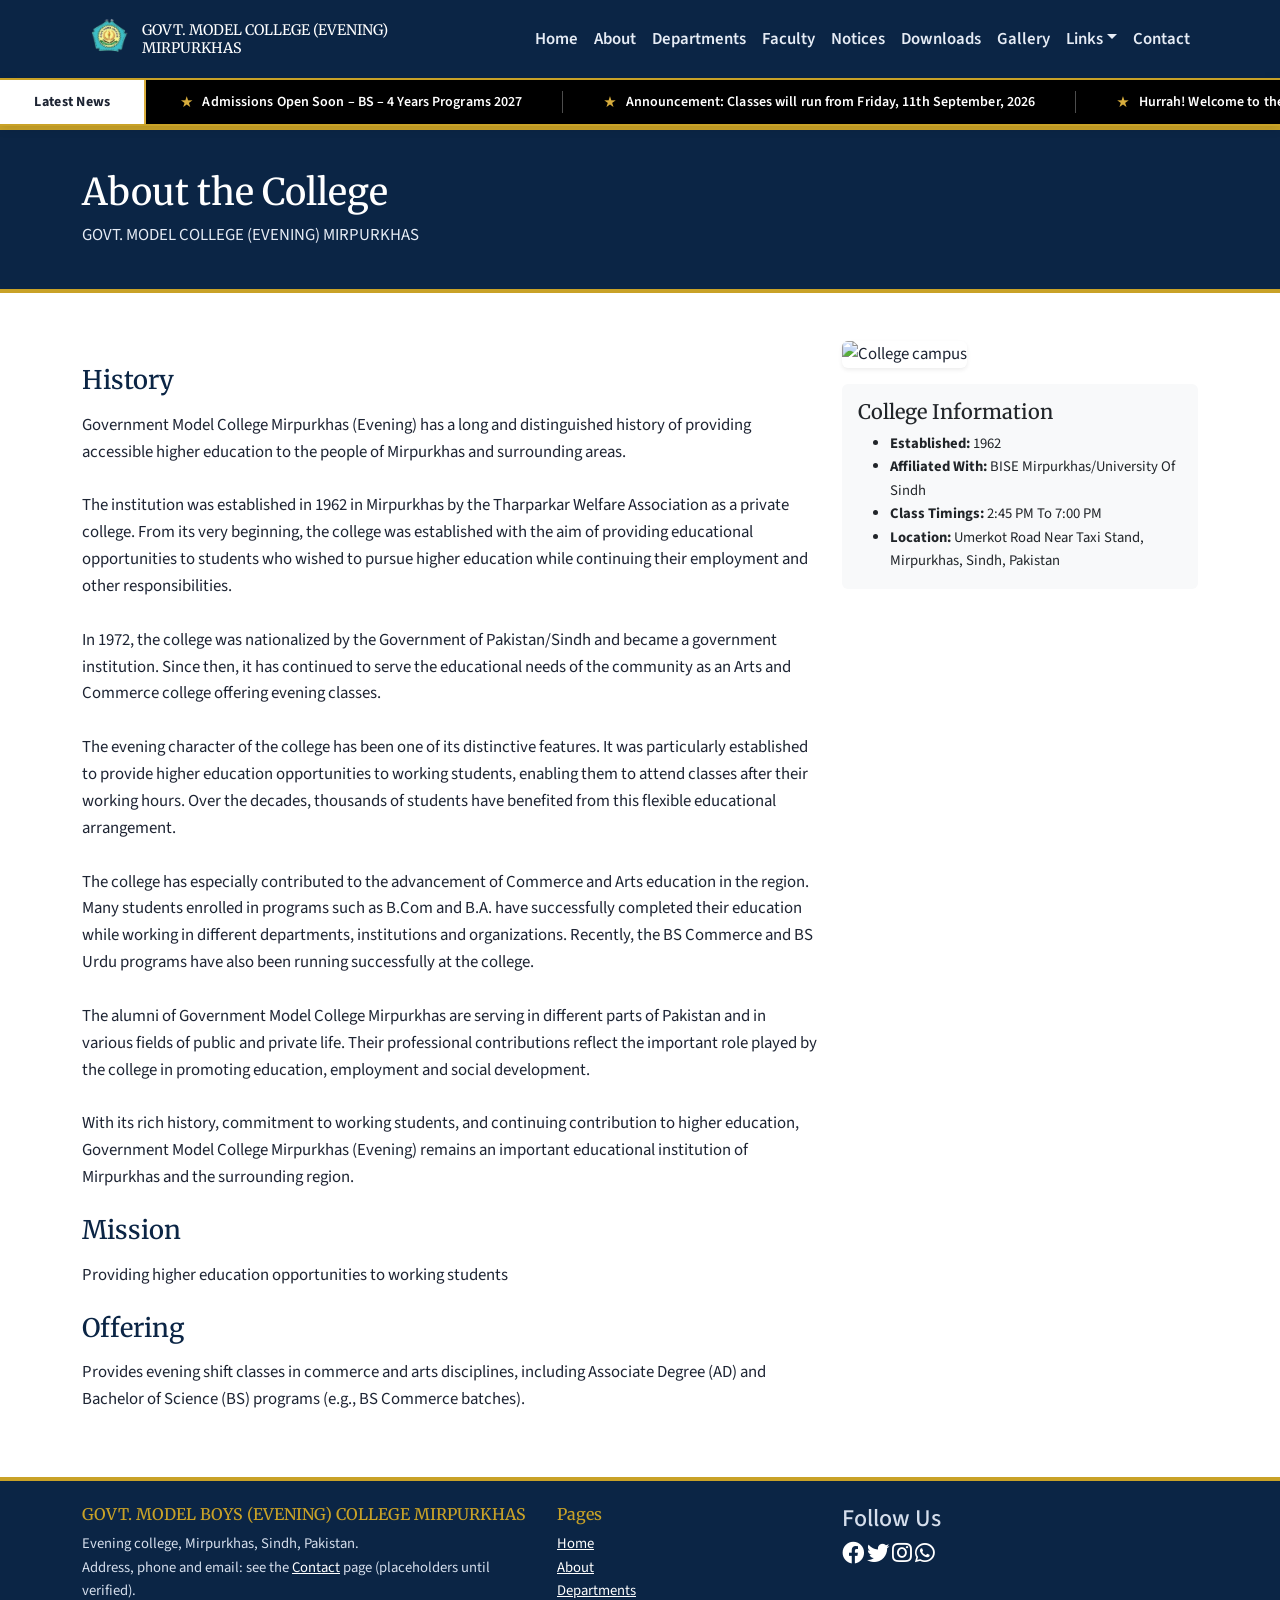
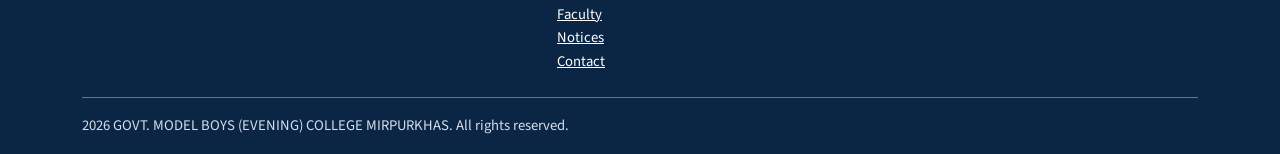
==== commit 7e321e9f: "Add files via upload" ====
--- a/about.html
+++ b/about.html
@@ -19,7 +19,8 @@
     <a class="skip-link" href="#main">Skip to main content</a>
 
     
-    <nav class="navbar navbar-expand-lg site-nav" aria-label="Main navigation">
+<section class="site-nav">
+    <nav class="navbar navbar-expand-lg " aria-label="Main navigation">
         <div class="container">
             <a class="navbar-brand d-flex align-items-center gap-2" href="index.html"><img src="img/logo.png" alt="College logo placeholder" width="52" height="52">
                 <span class="brand-name">GOVT. MODEL COLLEGE (EVENING) MIRPURKHAS</span>
@@ -29,18 +30,61 @@
             </button>
             <div class="collapse navbar-collapse" id="menu">
                 <ul class="navbar-nav ms-auto">
-                    <li class="nav-item"><a class="nav-link active" href="index.html" aria-current="page">Home</a></li>
+                    <li class="nav-item"><a class="nav-link" href="index.html">Home</a></li>
                     <li class="nav-item"><a class="nav-link" href="about.html">About</a></li>
                     <li class="nav-item"><a class="nav-link" href="departments.html">Departments</a></li>
                     <li class="nav-item"><a class="nav-link" href="faculty.html">Faculty</a></li>
                     <li class="nav-item"><a class="nav-link" href="notices.html">Notices</a></li>
-                    <li class="nav-item"><a class="nav-link" href="Downloads.html">Downloads</a></li>
+                    <li class="nav-item dropdown"><a class="nav-link" href="Downloads.html">Downloads</a></li>
                     <li class="nav-item"><a class="nav-link" href="Gallery.html">Gallery</a></li>
+                    <li class="nav-item dropdown">
+                        <a class="nav-link dropdown-toggle" href="#" id="linksMenu" role="button"
+                            data-bs-toggle="dropdown" aria-expanded="false">Links</a>
+
+                        <ul class="dropdown-menu" aria-labelledby="linksMenu">
+                            <li><a class="dropdown-item" href="https://usindh.edu.pk/" target="_blank" rel="noopener noreferrer">University Of sindh</a></li>
+                            <li><a class="dropdown-item" href="https://bisempk.edu.pk/" target="_blank" rel="noopener noreferrer">BISE Mirpurkhas</a></li>
+                            <li><a class="dropdown-item" href="https://ebooks.stbb.edu.pk/" target="_blank" rel="noopener noreferrer">Sindh textbooks Board</a></li>
+                        </ul>
+                    </li>
                     <li class="nav-item"><a class="nav-link" href="contact.html">Contact</a></li></ul>
             </div>
         </div>
     </nav>
-<section>
+    <div class="giaccs-ticker-bar">
+    <!-- LEFT LABEL -->
+    <div class="giaccs-ticker-label">
+        Latest News
+    </div>
+    <!-- MOVING AREA -->
+    <div class="giaccs-ticker-window">
+        <div class="giaccs-ticker-track" id="giaccsTickerTrack">
+            <div class="giaccs-ticker-item">
+                <span class="giaccs-ticker-star">★</span>
+                <a href="#" target="_blank" rel="noopener noreferrer">Admissions Open Soon – BS – 4 Years Programs 2027</a>
+            </div>
+            <span class="giaccs-ticker-separator"></span>
+
+            <div class="giaccs-ticker-item">
+                <span class="giaccs-ticker-star">★</span>
+                <a href="#" target="_blank" rel="noopener noreferrer">Announcement: Classes will run from Friday, 11th September, 2026</a>
+            </div>
+
+            <span class="giaccs-ticker-separator"></span>
+            <div class="giaccs-ticker-item">
+                <span class="giaccs-ticker-star">★</span>
+                <a href="#" target="_blank" rel="noopener noreferrer">Hurrah! Welcome to the Official Website of Govt Model Arts &amp; Commerce College, Mirpurkhas Sindh</a>
+            </div>
+
+            <span class="giaccs-ticker-separator"></span>
+            <div class="giaccs-ticker-old-posts">
+                <span class="old-star">★</span>
+                <a href="#" target="_blank" rel="noopener noreferrer">Missed Old Post..! Please Click Here</a>
+            </div>
+            </div>
+        </div>
+    </div>
+</section>
     
     <!-- Main Content -->
     <main id="main">
--- a/css/style.css
+++ b/css/style.css
@@ -1,34 +1,943 @@
 /* Shared styles. Edit the colour variables below to re-theme the site. */
-:root{--navy:#0b2545;--navy2:#13315c;--gold:#c9a227;--goldd:#8a6d0b;--ivory:#f7f5ee;--ink:#1d2433}
-body{font-family:"Source Sans 3",system-ui,sans-serif;color:var(--ink);font-size:1.05rem;line-height:1.6}
-h1,h2,h3,.brand-name{font-family:Merriweather,Georgia,serif;color:var(--navy)}
-h2{font-size:1.6rem;margin-bottom:1rem}
-a{color:var(--navy2)}
-.skip-link{position:absolute;left:-999px;background:var(--gold);color:#000;padding:.5rem 1rem;z-index:2000}.skip-link:focus{left:0}
-:focus-visible{outline:3px solid var(--gold);outline-offset:2px}
-.topbar{background:#061528;color:#dfe6f1}
-.badge-sample{background:var(--gold);color:#241c00;font-size:.65rem;vertical-align:middle;letter-spacing:.03em}
-.site-nav{background:var(--navy);border-bottom:4px solid var(--gold)}
-.brand-name{color:#fff;font-size:.9rem;line-height:1.25;max-width:280px;white-space:normal}
-.site-nav .nav-link{color:#e6ecf5;font-weight:600;padding:.6rem .9rem}
-.site-nav .nav-link:hover,.site-nav .nav-link.active{color:var(--gold)}
-.site-nav .navbar-toggler{border-color:rgba(255,255,255,.5);background:#fff}
-.hero{background:linear-gradient(135deg,var(--navy),var(--navy2));color:#fff;padding:4rem 0}
-.hero h1{color:#fff;font-size:clamp(1.7rem,4vw,2.7rem);line-height:1.25}
-.hero-kicker{color:var(--gold);font-weight:600}
-.page-hero{background:var(--navy);color:#e6ecf5;padding:2.5rem 0;border-bottom:4px solid var(--gold)}
-.page-hero h1{color:#fff;font-size:clamp(1.6rem,3.5vw,2.3rem)}
-.btn-gold{background:var(--gold);color:#1a1400;font-weight:600;border:0}.btn-gold:hover{background:#dcb43a;color:#1a1400}
-.btn-navy{background:var(--navy);color:#fff}.btn-navy:hover{background:var(--navy2);color:#fff}
-.section{padding:3rem 0}.section.alt{background:var(--ivory)}
-.feature{border:0;border-top:4px solid var(--gold);box-shadow:0 1px 6px rgba(0,0,0,.08)}
-.feature i{font-size:2rem;color:var(--goldd)}
-.text-gold{color:var(--gold)}.text-gold-d{color:var(--goldd)}
-.notice-card{border-left:5px solid var(--gold)}
-.notice-meta{font-size:.85rem;color:#5a6477}
-.map-box{background:var(--ivory);border:2px dashed #b9b39d;border-radius:.5rem;min-height:200px;display:flex;flex-direction:column;align-items:center;justify-content:center;text-align:center;padding:1rem;font-size:.95rem}
-.map-box i{font-size:2.5rem;color:var(--navy)}
-.contact-list li{display:flex;gap:.75rem;margin-bottom:.75rem}.contact-list i{color:var(--goldd)}
-.site-footer{background:var(--navy);color:#d5deec;border-top:4px solid var(--gold)}
-.site-footer a{color:#fff}
-@media (prefers-reduced-motion:reduce){*{scroll-behavior:auto!important;transition:none!important}}
+:root {
+    --navy: #0b2545;
+    --navy2: #13315c;
+    --gold: #c9a227;
+    --goldd: #8a6d0b;
+    --ivory: #f7f5ee;
+    --ink: #1d2433;
+}
+
+body {
+    font-family: "Source Sans 3", system-ui, sans-serif;
+    color: var(--ink);
+    font-size: 1.05rem;
+    line-height: 1.6;
+}
+
+h1,
+h2,
+h3,
+.brand-name {
+    font-family: Merriweather, Georgia, serif;
+    color: var(--navy);
+}
+
+h2 {
+    font-size: 1.6rem;
+    margin-bottom: 1rem;
+}
+
+a {
+    color: var(--navy2);
+}
+
+.skip-link {
+    position: absolute;
+    left: -999px;
+    background: var(--gold);
+    color: #000;
+    padding: .5rem 1rem;
+    z-index: 2000;
+}
+
+.skip-link:focus {
+    left: 0;
+}
+
+:focus-visible {
+    outline: 3px solid var(--gold);
+    outline-offset: 2px;
+}
+
+.topbar {
+    background: #061528;
+    color: #dfe6f1;
+}
+
+.badge-sample {
+    background: var(--gold);
+    color: #241c00;
+    font-size: .65rem;
+    vertical-align: middle;
+    letter-spacing: .03em;
+}
+
+.site-nav {
+    position: sticky;
+    top: 0;
+    z-index: 1020;
+    background: var(--navy);
+    border-bottom: 4px solid var(--gold);
+}
+
+.brand-name {
+    color: #fff;
+    font-size: .9rem;
+    line-height: 1.25;
+    max-width: 280px;
+    white-space: normal;
+}
+
+.site-nav .nav-link {
+    color: #e6ecf5;
+    font-weight: 600;
+    padding: .6rem .9rem;
+}
+
+.site-nav .nav-link:hover,
+.site-nav .nav-link.active {
+    color: var(--gold);
+}
+
+.site-nav .navbar-toggler {
+    border-color: rgba(255, 255, 255, .5);
+    background: #fff;
+}
+
+.hero {
+    background: linear-gradient(135deg, var(--navy), var(--navy2));
+    color: #fff;
+    padding: 4rem 0;
+}
+
+.hero h1 {
+    color: #fff;
+    font-size: clamp(1.7rem, 4vw, 2.7rem);
+    line-height: 1.25;
+}
+
+.hero-kicker {
+    color: var(--gold);
+    font-weight: 600;
+}
+
+.page-hero {
+    background: var(--navy);
+    color: #e6ecf5;
+    padding: 2.5rem 0;
+    border-bottom: 4px solid var(--gold);
+}
+
+.page-hero h1 {
+    color: #fff;
+    font-size: clamp(1.6rem, 3.5vw, 2.3rem);
+}
+
+.btn-gold {
+    background: var(--gold);
+    color: #1a1400;
+    font-weight: 600;
+    border: 0;
+}
+
+.btn-gold:hover {
+    background: #dcb43a;
+    color: #1a1400;
+}
+
+.btn-navy {
+    background: var(--navy);
+    color: #fff;
+}
+
+.btn-navy:hover {
+    background: var(--navy2);
+    color: #fff;
+}
+
+.section {
+    padding: 3rem 0;
+}
+
+.section.alt {
+    background: var(--ivory);
+}
+
+.feature {
+    border: 0;
+    border-top: 4px solid var(--gold);
+    box-shadow: 0 1px 6px rgba(0, 0, 0, .08);
+}
+
+.feature i {
+    font-size: 2rem;
+    color: var(--goldd);
+}
+
+.text-gold {
+    color: var(--gold);
+}
+
+.text-gold-d {
+    color: var(--goldd);
+}
+
+.notice-card {
+    border-left: 5px solid var(--gold);
+}
+
+.notice-meta {
+    font-size: .85rem;
+    color: #5a6477;
+}
+
+.map-box {
+    background: var(--ivory);
+    border: 2px dashed #b9b39d;
+    border-radius: .5rem;
+    min-height: 200px;
+    display: flex;
+    flex-direction: column;
+    align-items: center;
+    justify-content: center;
+    text-align: center;
+    padding: 1rem;
+    font-size: .95rem;
+}
+
+.map-box i {
+    font-size: 2.5rem;
+    color: var(--navy);
+}
+
+.contact-list li {
+    display: flex;
+    gap: .75rem;
+    margin-bottom: .75rem;
+}
+
+.contact-list i {
+    color: var(--goldd);
+}
+
+.site-footer {
+    background: var(--navy);
+    color: #d5deec;
+    border-top: 4px solid var(--gold);
+}
+
+.site-footer a {
+    color: #fff;
+}
+.giaccs-stats {
+    width: 100%;
+    max-width: 1200px;
+    margin: 0 auto;
+    padding: 15px 0;
+    font-family: Arial, sans-serif;
+    box-sizing: border-box;
+}
+
+.giaccs-stats-grid {
+    display: grid;
+    grid-template-columns: repeat(4, minmax(0, 1fr));
+    gap: 20px;
+}
+
+.giaccs-stat-card {
+    position: relative;
+    min-height: 185px;
+    padding: 28px 20px 24px;
+    box-sizing: border-box;
+    text-align: center;
+    background: #F6FAF6;
+    border: 1px solid #c9a227;
+    border-radius: 12px;
+    box-shadow: 0 7px 20px rgba(3,75,11,.12);
+    transition: transform .3s ease, box-shadow .3s ease;
+    overflow: hidden;
+}
+
+.giaccs-stat-card::before {
+    content: "";
+    position: absolute;
+    top: 0;
+    left: 0;
+    width: 100%;
+    height: 5px;
+    background: #c9a227;
+}
+
+.giaccs-stat-card:nth-child(even)::before {
+    background: #c9a227;
+}
+
+.giaccs-stat-card:hover {
+    transform: translateY(-7px);
+    box-shadow: 0 14px 28px rgba(3,75,11,.18);
+}
+
+
+/* Icon */
+.giaccs-stat-icon {
+    width: 54px;
+    height: 54px;
+    margin: 0 auto 12px;
+    display: flex;
+    align-items: center;
+    justify-content: center;
+    border-radius: 50%;
+    background: #0b2545;
+    color: #FFFFFF;
+    font-size: 26px;
+    line-height: 1;
+}
+
+.giaccs-stat-card:nth-child(even) .giaccs-stat-icon {
+    background: #0b2545;
+    color: #0b2545;
+}
+
+
+/* Number */
+.giaccs-stat-number {
+    margin: 0;
+    font-size: 40px;
+    line-height: 1.1;
+    font-weight: 800;
+    color: #0b2545;
+    font-variant-numeric: tabular-nums;
+}
+
+
+/* Plus */
+.giaccs-stat-plus {
+    font-size: 32px;
+    font-weight: 800;
+    color: #D8AD3D;
+}
+
+
+/* Title */
+.giaccs-stat-title {
+    margin-top: 10px;
+    font-size: 15px;
+    line-height: 1.4;
+    font-weight: 700;
+    color: #1d2433;
+    text-transform: uppercase;
+    letter-spacing: .4px;
+}
+
+
+/* Tablet */
+@media (max-width: 991px) {
+
+    .giaccs-stats-grid {
+        grid-template-columns: repeat(2, minmax(0, 1fr));
+        gap: 16px;
+    }
+
+    .giaccs-stat-card {
+        min-height: 175px;
+    }
+}
+
+
+/* Mobile */
+@media (max-width: 600px) {
+
+    .giaccs-stats {
+        padding: 8px 0;
+    }
+
+    .giaccs-stats-grid {
+        grid-template-columns: repeat(2, minmax(0, 1fr));
+        gap: 11px;
+    }
+
+    .giaccs-stat-card {
+        min-height: 155px;
+        padding: 21px 10px 18px;
+        border-radius: 9px;
+    }
+
+    .giaccs-stat-icon {
+        width: 42px;
+        height: 42px;
+        margin-bottom: 9px;
+        font-size: 20px;
+    }
+
+    .giaccs-stat-number {
+        font-size: 30px;
+    }
+
+    .giaccs-stat-plus {
+        font-size: 24px;
+    }
+
+    .giaccs-stat-title {
+        margin-top: 8px;
+        font-size: 11px;
+        letter-spacing: .2px;
+    }
+}
+
+
+/* =========================================================
+   MAIN TICKER
+========================================================= */
+
+#giaccs-news-ticker{
+    width:100%;
+    box-sizing:border-box;
+    font-family:Arial,Helvetica,sans-serif;
+}
+
+
+/* =========================================================
+   TICKER BAR
+========================================================= */
+
+.giaccs-ticker-bar{
+
+    width:100%;
+
+    height:48px;
+
+    display:flex;
+    align-items:center;
+
+    background:black;
+
+    border-top:2px solid #c9a227;
+    border-bottom:2px solid #c9a227;
+
+    overflow:hidden;
+
+    box-sizing:border-box;
+
+    box-shadow:
+        0 3px 10px rgba(0,0,0,.10);
+}
+
+
+/* =========================================================
+   LEFT LABEL
+========================================================= */
+
+.giaccs-ticker-label{
+
+    height:100%;
+
+    min-width:145px;
+
+    padding:0 18px;
+
+    display:flex;
+    align-items:center;
+    justify-content:center;
+
+    background:#FFFFFF;
+
+    color:#1d2433;
+
+    font-size:14px;
+
+    font-weight:700;
+
+    letter-spacing:.3px;
+
+    white-space:nowrap;
+
+    position:relative;
+
+    z-index:5;
+
+    box-sizing:border-box;
+}
+
+
+/* =========================================================
+   GOLD SEPARATOR
+========================================================= */
+
+.giaccs-ticker-label::after{
+
+    content:"";
+
+    position:absolute;
+
+    right:-1px;
+    top:0;
+
+    width:2px;
+    height:100%;
+
+    background:#D8AD3D;
+}
+
+
+/* =========================================================
+   MOVING WINDOW
+========================================================= */
+
+.giaccs-ticker-window{
+
+    flex:1;
+
+    height:100%;
+
+    overflow:hidden;
+
+    position:relative;
+
+    display:flex;
+    align-items:center;
+}
+
+
+/* =========================================================
+   MOVING TRACK
+========================================================= */
+
+.giaccs-ticker-track{
+
+    display:flex;
+    align-items:center;
+
+    width:max-content;
+
+    height:100%;
+
+    animation:
+        giaccsTickerMove 34s linear infinite;
+
+    will-change:transform;
+}
+
+
+/* =========================================================
+   PAUSE ON HOVER
+========================================================= */
+
+.giaccs-ticker-window:hover
+.giaccs-ticker-track{
+
+    animation-play-state:paused;
+}
+
+
+/* =========================================================
+   EACH POST
+========================================================= */
+
+.giaccs-ticker-item{
+
+    display:flex;
+    align-items:center;
+
+    height:100%;
+
+    flex-shrink:0;
+
+    padding:0 35px;
+
+    box-sizing:border-box;
+}
+
+
+/* =========================================================
+   STAR
+========================================================= */
+
+.giaccs-ticker-star{
+
+    color:#D8AD3D;
+
+    font-size:15px;
+
+    font-weight:700;
+
+    margin-right:9px;
+
+    line-height:1;
+}
+
+
+/* =========================================================
+   POST LINK
+========================================================= */
+
+.giaccs-ticker-item a{
+
+    color:#FFFFFF !important;
+
+    text-decoration:none !important;
+
+    font-size:14px;
+
+    font-weight:600;
+
+    letter-spacing:.1px;
+
+    white-space:nowrap;
+
+    transition:
+        color .2s ease;
+}
+
+
+/* =========================================================
+   POST HOVER
+========================================================= */
+
+.giaccs-ticker-item a:hover{
+
+    color:#D8AD3D !important;
+
+}
+
+
+/* =========================================================
+   SEPARATOR
+========================================================= */
+
+.giaccs-ticker-separator{
+
+    width:1px;
+
+    height:22px;
+
+    background:rgba(255,255,255,.30);
+
+    margin:0 5px;
+
+    flex-shrink:0;
+}
+
+
+/* =========================================================
+   OLD POSTS LINK
+========================================================= */
+
+.giaccs-ticker-old-posts{
+
+    display:flex;
+
+    align-items:center;
+
+    height:100%;
+
+    flex-shrink:0;
+
+    padding:0 35px;
+}
+
+
+/* GOLD STAR */
+
+.giaccs-ticker-old-posts .old-star{
+
+    color:#D8AD3D;
+
+    font-size:15px;
+
+    margin-right:9px;
+
+    line-height:1;
+}
+
+
+/* OLD POSTS LINK */
+
+.giaccs-ticker-old-posts a{
+
+    color:#D8AD3D !important;
+
+    text-decoration:none !important;
+
+    font-size:14px;
+
+    font-weight:700;
+
+    white-space:nowrap;
+
+    transition:
+        color .2s ease,
+        text-shadow .2s ease;
+}
+
+
+/* =========================================================
+   OLD POSTS HOVER
+========================================================= */
+
+.giaccs-ticker-old-posts a:hover{
+
+    color:#FFFFFF !important;
+
+    text-shadow:
+        0 0 6px rgba(216,173,61,.65);
+}
+
+
+/* =========================================================
+   LOADING
+========================================================= */
+
+.giaccs-ticker-loading{
+
+    color:#FFFFFF;
+
+    font-size:13px;
+
+    font-weight:600;
+
+    padding-left:25px;
+
+    white-space:nowrap;
+}
+
+
+/* =========================================================
+   ERROR
+========================================================= */
+
+.giaccs-ticker-error{
+
+    color:#FFFFFF;
+
+    font-size:13px;
+
+    font-weight:600;
+
+    padding-left:25px;
+
+    white-space:nowrap;
+}
+
+
+/* =========================================================
+   ANIMATION
+========================================================= */
+
+@keyframes giaccsTickerMove{
+
+    0%{
+
+        transform:translateX(0);
+
+    }
+
+    100%{
+
+        transform:translateX(-50%);
+
+    }
+
+}
+
+
+/* =========================================================
+   MOBILE
+========================================================= */
+
+@media(max-width:700px){
+
+    .giaccs-ticker-bar{
+
+        height:44px;
+
+    }
+
+
+    .giaccs-ticker-label{
+
+        min-width:105px;
+
+        padding:0 10px;
+
+        font-size:12px;
+
+    }
+
+
+    .giaccs-ticker-item{
+
+        padding:0 22px;
+
+    }
+
+
+    .giaccs-ticker-item a{
+
+        font-size:13px;
+
+        font-weight:600;
+
+    }
+
+
+    .giaccs-ticker-star{
+
+        font-size:13px;
+
+        margin-right:7px;
+
+    }
+
+
+    .giaccs-ticker-old-posts{
+
+        padding:0 22px;
+
+    }
+
+
+    .giaccs-ticker-old-posts a{
+
+        font-size:13px;
+
+    }
+
+
+    .giaccs-ticker-track{
+
+        animation-duration:30s;
+
+    }
+
+}
+
+
+/* =========================================================
+   SMALL MOBILE
+========================================================= */
+
+@media(max-width:420px){
+
+    .giaccs-ticker-label{
+
+        min-width:92px;
+
+        padding:0 8px;
+
+        font-size:11px;
+
+    }
+
+
+    .giaccs-ticker-item{
+
+        padding:0 18px;
+
+    }
+
+
+    .giaccs-ticker-item a{
+
+        font-size:12px;
+
+        font-weight:600;
+
+    }
+
+
+    .giaccs-ticker-old-posts{
+
+        padding:0 18px;
+
+    }
+
+
+    .giaccs-ticker-old-posts a{
+
+        font-size:12px;
+
+    }
+
+}
+@media (prefers-reduced-motion: reduce) {
+    * {
+        scroll-behavior: auto !important;
+        transition: none !important;
+    }
+}
+
+
+/* Downloads dropdown items */
+.site-nav .dropdown-menu {
+  border: 0;
+  border-top: 3px solid var(--gold);
+  border-radius: 0 0 .35rem .35rem;
+}
+.site-nav .dropdown-item {
+    color: var(--navy);
+    font-weight: 600;
+}
+.site-nav .dropdown-item:hover,
+.site-nav .dropdown-item:focus {
+  background-color: var(--navy);
+  color: var(--gold);
+}
+
+/* Downloads page styles (kept here so only Downloads.html needs adding) */
+.dl-section{
+    scroll-margin-top:1rem;
+    margin-bottom:2.5rem
+}
+.dl-section:target h2{
+    border-bottom-color:var(--navy)
+}
+.dl-section h2{
+    border-bottom:3px solid var(--gold);
+    padding-bottom:.4rem;
+    display:flex;
+    align-items:center;
+    gap:.6rem
+}
+.dl-item{
+    display:flex;
+    align-items:center;
+    gap:1rem;
+    padding:.9rem 1rem;
+    border:1px solid #dde3ee;
+    border-left:5px solid var(--gold);
+    border-radius:.4rem;
+    background:#fff;
+    margin-bottom:.75rem
+}
+.dl-item .dl-icon{
+    font-size:1.9rem;
+    color:var(--goldd)
+}
+.dl-item .dl-meta{
+    font-size:.85rem;
+    color:#5a6477
+}
+.dl-item .dl-body{
+    flex:1;
+    min-width:0
+}
+.dl-item .btn{
+    white-space:nowrap
+}
+.dl-nav .btn{
+    border:2px solid var(--navy);
+    color:var(--navy);
+    font-weight:600;
+    margin:0 .35rem .5rem 0
+}
+.dl-nav .btn:hover{
+    background:var(--navy);
+    color:var(--gold)
+}
+@media (max-width:575.98px){.dl-item{flex-wrap:wrap}.dl-item .btn{width:100%}}
+
+/* Gallery page styles (kept here so only Gallery.html needs adding) */
+
+.gal-filters .btn{border:2px solid var(--navy);color:var(--navy);font-weight:600;margin:0 .35rem .6rem 0}
+.gal-filters .btn:hover{background:var(--navy);color:#fff}
+.gal-filters .btn.active{background:var(--navy);color:var(--gold)}
+.gal-item{display:block;width:100%;padding:0;border:0;background:#000;border-radius:.4rem;overflow:hidden;position:relative;cursor:zoom-in;box-shadow:0 1px 6px rgba(0,0,0,.15)}
+.gal-item img{width:100%;aspect-ratio:4/3;object-fit:cover;display:block;transition:transform .3s,opacity .3s}
+.gal-item:hover img,.gal-item:focus-visible img{transform:scale(1.05);opacity:.85}
+.gal-cap{position:absolute;left:0;right:0;bottom:0;padding:.5rem .75rem;background:linear-gradient(transparent,rgba(6,21,40,.9));color:#fff;text-align:left;font-size:.9rem}
+.gal-cap small{color:var(--gold)}
+#lightbox .modal-content{background:#061528;color:#fff}
+#lightbox img{max-height:70vh;object-fit:contain;width:100%}
+.lb-nav{position:absolute;top:50%;transform:translateY(-50%);z-index:5;background:rgba(0,0,0,.55);color:#fff;border:0;width:44px;height:44px;border-radius:50%;font-size:1.3rem}
+.lb-nav:hover{background:var(--gold);color:#000}.lb-prev{left:.5rem}.lb-next{right:.5rem}
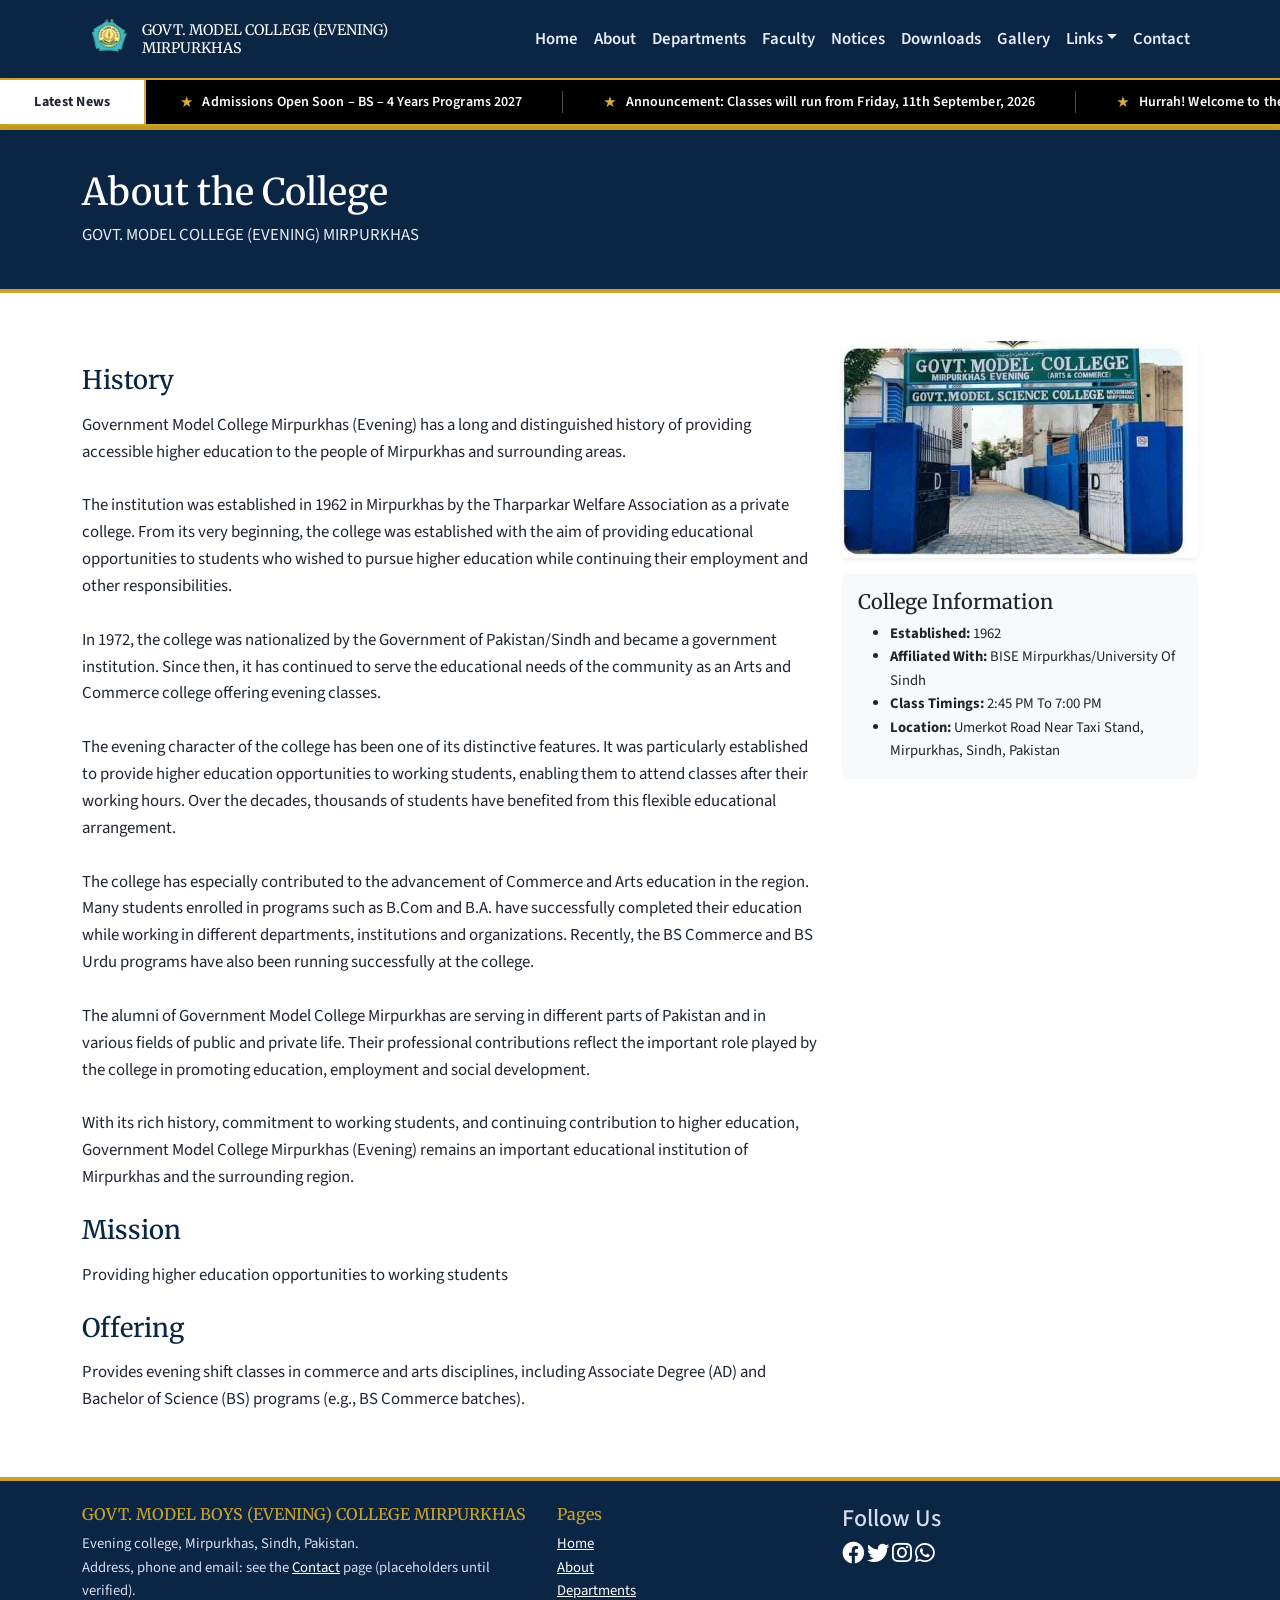
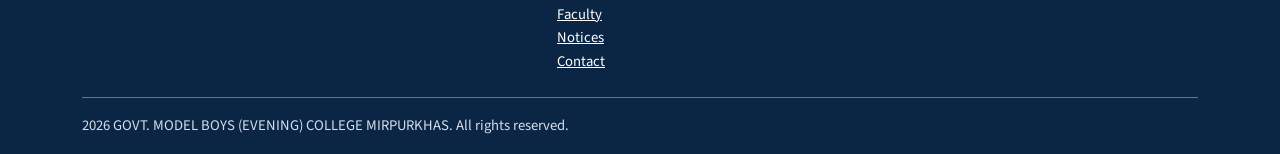
==== commit a97786f3: "Fix image source case sensitivity in about.html" ====
--- a/about.html
+++ b/about.html
@@ -165,7 +165,7 @@
                         <!-- Campus Image -->
                         <img
                             class="img-fluid rounded shadow-sm mb-3"
-                            src="img/Home.jpg"
+                            src="img/home.jpg"
                             alt="College campus"
                             width="640"
                             height="420"
